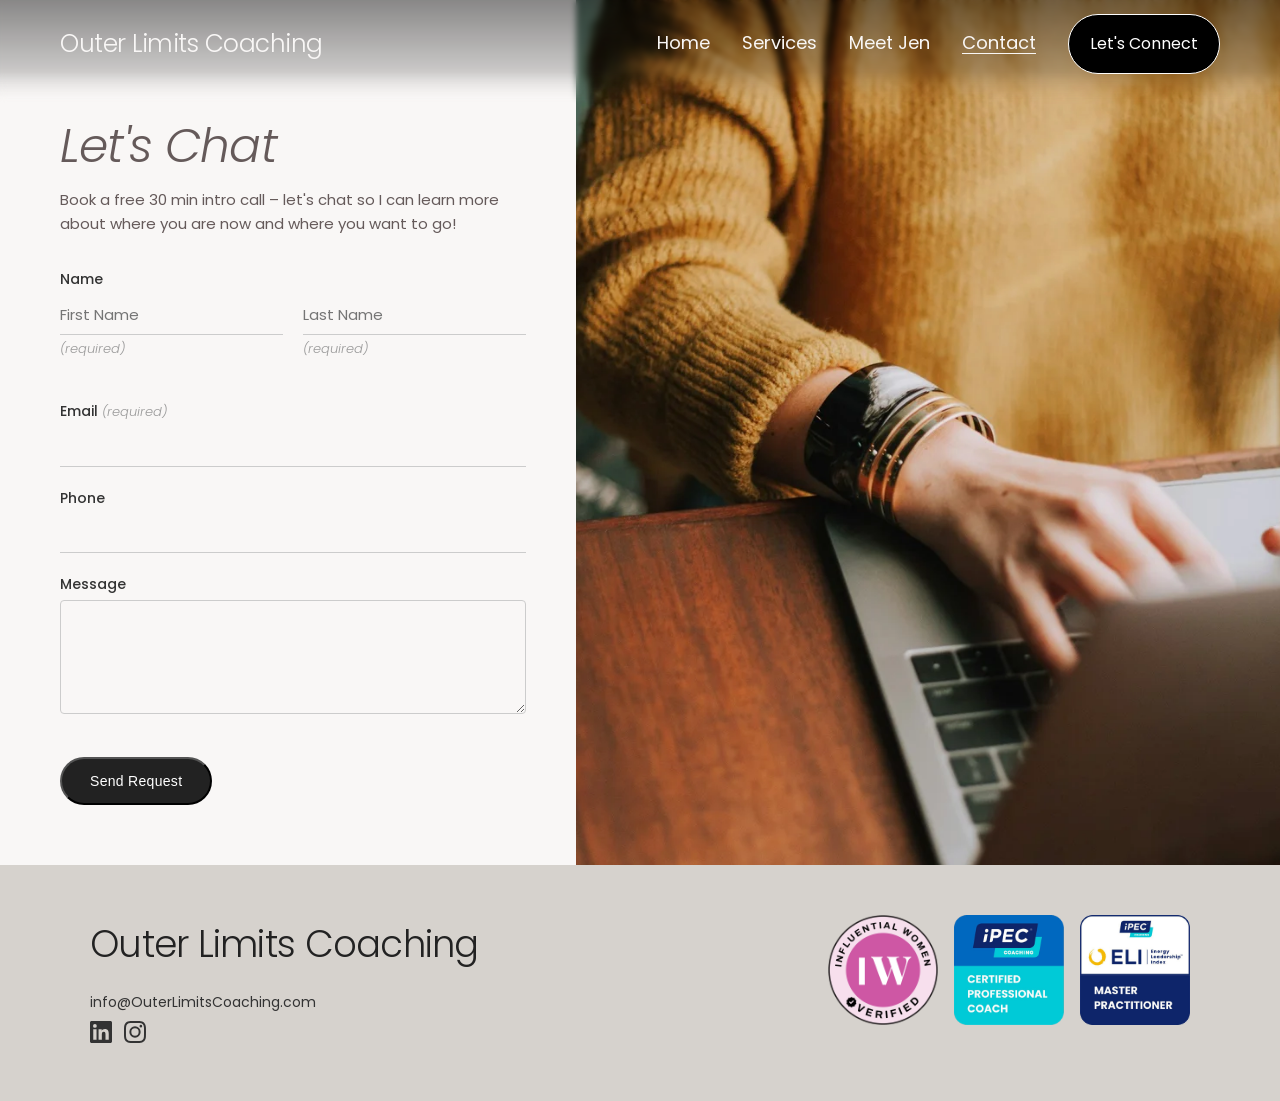
==== contact.html @ f0ff061d "Initial commit: Outer Limits Coaching website Static HTML/CSS site with all four pages (Home, Servic" ====
<!DOCTYPE html>
<html lang="en">
<head>
  <meta charset="UTF-8">
  <meta name="viewport" content="width=device-width, initial-scale=1.0">
  <title>Contact | Outer Limits Coaching</title>
  <link rel="stylesheet" href="styles.css">
  <link rel="preconnect" href="https://fonts.googleapis.com">
  <link rel="preconnect" href="https://fonts.gstatic.com" crossorigin>
  <link href="https://fonts.googleapis.com/css2?family=Poppins:ital,wght@0,300;0,400;0,500;0,600;0,700;1,400;1,500;1,600&display=swap" rel="stylesheet">
</head>
<body>

  <!-- ===== NAVIGATION ===== -->
  <nav class="navbar">
    <div class="nav-container">
      <a href="index.html" class="nav-logo">Outer Limits Coaching</a>
      <ul class="nav-links">
        <li><a href="index.html">Home</a></li>
        <li><a href="services.html">Services</a></li>
        <li><a href="meet-jen.html">Meet Jen</a></li>
        <li><a href="contact.html" class="active">Contact</a></li>
      </ul>
      <a href="https://calendly.com/hunterjen9/30min" target="_blank" class="nav-cta">Let's Connect</a>
    </div>
  </nav>

  <!-- ===== MAIN CONTENT ===== -->
  <section class="contact-main">
    <div class="contact-left">
      <h1>Let's Chat</h1>
      <p class="contact-subtitle">Book a free 30 min intro call – let's chat so I can learn more about where you are now and where you want to go!</p>

      <!-- Replace YOUR_FORM_ID with your Formspree endpoint -->
      <form class="contact-form" action="https://formspree.io/f/mbdperbg" method="POST">

        <div class="form-group">
          <label class="form-label">Name</label>
          <div class="form-row">
            <div class="form-group">
              <input type="text" name="first_name" class="form-input" placeholder="First Name" required>
              <span class="form-required">(required)</span>
            </div>
            <div class="form-group">
              <input type="text" name="last_name" class="form-input" placeholder="Last Name" required>
              <span class="form-required">(required)</span>
            </div>
          </div>
        </div>

        <div class="form-group">
          <label class="form-label">Email <span class="form-required">(required)</span></label>
          <input type="email" name="email" class="form-input" required>
        </div>

        <div class="form-group">
          <label class="form-label">Phone</label>
          <input type="tel" name="phone" class="form-input">
        </div>

        <div class="form-group">
          <label class="form-label">Message</label>
          <textarea name="message" class="form-textarea" rows="4"></textarea>
        </div>

        <button type="submit" class="btn-dark">Send Request</button>
      </form>

    </div>

    <div class="contact-right">
      <img src="jen image 3.webp" alt="Person working on laptop">
    </div>
  </section>

  <!-- ===== FOOTER ===== -->
  <footer class="footer">
    <div class="footer-container">
      <div class="footer-left">
        <h3>Outer Limits Coaching</h3>
        <a href="mailto:info@OuterLimitsCoaching.com" class="footer-link">info@OuterLimitsCoaching.com</a>
        <div class="footer-socials">
          <a href="https://www.linkedin.com/in/jen-hunter/" target="_blank" class="footer-social" aria-label="LinkedIn">
            <svg viewBox="0 0 24 24" fill="currentColor" width="24" height="24"><path d="M20.447 20.452h-3.554v-5.569c0-1.328-.027-3.037-1.852-3.037-1.853 0-2.136 1.445-2.136 2.939v5.667H9.351V9h3.414v1.561h.046c.477-.9 1.637-1.85 3.37-1.85 3.601 0 4.267 2.37 4.267 5.455v6.286zM5.337 7.433a2.062 2.062 0 01-2.063-2.065 2.064 2.064 0 112.063 2.065zm1.782 13.019H3.555V9h3.564v11.452zM22.225 0H1.771C.792 0 0 .774 0 1.729v20.542C0 23.227.792 24 1.771 24h20.451C23.2 24 24 23.227 24 22.271V1.729C24 .774 23.2 0 22.222 0h.003z"/></svg>
          </a>
          <a href="https://www.instagram.com/outerlimitscoaching/" target="_blank" class="footer-social" aria-label="Instagram">
            <svg viewBox="0 0 24 24" fill="currentColor" width="24" height="24"><path d="M12 2.163c3.204 0 3.584.012 4.85.07 3.252.148 4.771 1.691 4.919 4.919.058 1.265.069 1.645.069 4.849 0 3.205-.012 3.584-.069 4.849-.149 3.225-1.664 4.771-4.919 4.919-1.266.058-1.644.07-4.85.07-3.204 0-3.584-.012-4.849-.07-3.26-.149-4.771-1.699-4.919-4.92-.058-1.265-.07-1.644-.07-4.849 0-3.204.013-3.583.07-4.849.149-3.227 1.664-4.771 4.919-4.919 1.266-.057 1.645-.069 4.849-.069zM12 0C8.741 0 8.333.014 7.053.072 2.695.272.273 2.69.073 7.052.014 8.333 0 8.741 0 12c0 3.259.014 3.668.072 4.948.2 4.358 2.618 6.78 6.98 6.98C8.333 23.986 8.741 24 12 24c3.259 0 3.668-.014 4.948-.072 4.354-.2 6.782-2.618 6.979-6.98.059-1.28.073-1.689.073-4.948 0-3.259-.014-3.667-.072-4.947-.196-4.354-2.617-6.78-6.979-6.98C15.668.014 15.259 0 12 0zm0 5.838a6.162 6.162 0 100 12.324 6.162 6.162 0 000-12.324zM12 16a4 4 0 110-8 4 4 0 010 8zm6.406-11.845a1.44 1.44 0 100 2.881 1.44 1.44 0 000-2.881z"/></svg>
          </a>
        </div>
      </div>
      <div class="footer-right">
        <img src="footer image 1.webp" alt="Influential Woman Verified" class="badge">
        <img src="footer image 2.webp" alt="iPEC Certified Professional Coach" class="badge">
        <img src="footer image 3.webp" alt="ELI Master Practitioner" class="badge">
      </div>
    </div>
  </footer>

<script src="https://widgets.leadconnectorhq.com/loader.js" data-resources-url="https://widgets.leadconnectorhq.com/chat-widget/loader.js" data-widget-id="68dbfcac913922dd7298607d"></script>
</body>
</html>
---- styles.css ----
/* ===== RESET & BASE ===== */
*,
*::before,
*::after {
  margin: 0;
  padding: 0;
  box-sizing: border-box;
}

html {
  scroll-behavior: smooth;
}

body {
  font-family: 'Poppins', sans-serif;
  color: #655a5a;
  line-height: 1.6;
  background: #f9f7f6;
}

a {
  text-decoration: none;
  color: inherit;
}

ul {
  list-style: none;
}

img {
  max-width: 100%;
  display: block;
}


/* ===== NAVBAR ===== */
.navbar {
  position: fixed;
  top: 0;
  left: 0;
  width: 100%;
  z-index: 100;
  padding: 14px 0 30px;
  background: linear-gradient(to bottom, rgba(0, 0, 0, 0.45) 0%, rgba(0, 0, 0, 0.20) 65%, transparent 100%);
  backdrop-filter: blur(3px);
  -webkit-backdrop-filter: blur(3px);
  -webkit-mask-image: linear-gradient(to bottom, black 0%, black 70%, transparent 100%);
  mask-image: linear-gradient(to bottom, black 0%, black 70%, transparent 100%);
}

.nav-container {
  width: 100%;
  padding: 0 60px;
  display: flex;
  align-items: center;
  justify-content: space-between;
}

.nav-logo {
  font-size: 24.6px;
  font-weight: 300;
  color: #f9f7f6;
  letter-spacing: -0.5px;
}

.nav-links {
  display: flex;
  gap: 32px;
  margin-left: auto;
  margin-right: 32px;
}

.nav-links a {
  font-size: 18px;
  font-weight: 400;
  color: #f9f7f6;
  transition: opacity 0.2s;
}

.nav-links a:hover {
  opacity: 0.8;
}

.nav-links a.active {
  text-decoration: underline;
  text-underline-offset: 4px;
}

.nav-cta {
  font-size: 16px;
  font-weight: 400;
  color: #fff;
  border: 1px solid #fff;
  padding: 16px 21px;
  border-radius: 300px;
  background: #000;
  transition: background 0.2s, color 0.2s;
}

.nav-cta:hover {
  background: #444;
  color: #fff;
}


/* ===== HERO ===== */
.hero {
  position: relative;
  width: 100%;
  height: 680px;
  display: flex;
  flex-direction: column;
  align-items: flex-end;
  justify-content: center;
  overflow: hidden;
  padding-right: 4%;
}

.hero-bg {
  position: absolute;
  top: 0;
  left: 0;
  width: 100%;
  height: 100%;
  background-image: url('Gemini_Generated_Image_sbeogzsbeogzsbeo.png');
  background-size: cover;
  background-position: center;
  z-index: 0;
}

.hero-bg::after {
  content: '';
  position: absolute;
  top: 0;
  left: 0;
  width: 100%;
  height: 100%;
  background: linear-gradient(to bottom, rgba(0,0,0,0.35) 0%, rgba(0,0,0,0.15) 30%, rgba(0,0,0,0.10) 100%);
}

/* When hero image is added, use this class:
   .hero-bg { background-image: url('hero-bg.webp'); }
*/

.hero-overlay {
  position: relative;
  z-index: 1;
  background: rgba(0, 0, 0, 0.45);
  backdrop-filter: blur(16px);
  -webkit-backdrop-filter: blur(16px);
  padding: 52px 80px;
  text-align: left;
  max-width: 850px;
}

.hero-overlay h1 {
  font-size: 47px;
  font-weight: 300;
  color: #fff;
  line-height: 1.11;
  letter-spacing: -0.94px;
}

.hero-cta {
  position: relative;
  z-index: 1;
  margin-top: 32px;
  display: inline-block;
  background: rgba(235, 230, 225, 0.95);
  color: #333;
  font-size: 15px;
  font-weight: 500;
  padding: 16px 40px;
  border-radius: 30px;
  border: 1px solid rgba(200, 195, 190, 0.6);
  transition: background 0.2s;
  letter-spacing: 0.3px;
}

.hero-cta:hover {
  background: rgba(235, 230, 225, 0.85);
}

.hero-wave {
  position: absolute;
  bottom: 0;
  left: 0;
  width: 100%;
  z-index: 2;
  line-height: 0;
}

.hero-wave svg {
  width: 100%;
  height: 120px;
}


/* ===== WHAT NOW SECTION ===== */
.what-now {
  padding: 80px 40px;
  background: #f9f7f6;
}

.what-now-container {
  max-width: 1100px;
  margin: 0 auto;
  display: flex;
  gap: 80px;
  align-items: flex-start;
}

.what-now-left {
  flex: 0 0 420px;
}

.what-now-left h2 {
  font-size: 47px;
  font-weight: 300;
  line-height: 1.11;
  letter-spacing: -0.94px;
  color: #000;
}

.what-now-right {
  flex: 1;
}

.what-now-right p {
  font-size: 16px;
  margin-bottom: 16px;
  color: #655a5a;
  line-height: 1.7;
}

.what-now-right .italic {
  font-style: italic;
  font-weight: 600;
}

.what-now-right .italic strong {
  font-weight: 600;
}

.what-now-right ul {
  margin: 12px 0 20px 20px;
  list-style: disc;
}

.what-now-right ul li {
  font-size: 16px;
  color: #655a5a;
  margin-bottom: 6px;
  line-height: 1.6;
}

.btn-dark {
  display: inline-block;
  background: #222;
  color: #fff;
  font-size: 14px;
  font-weight: 500;
  padding: 14px 28px;
  border-radius: 30px;
  margin-top: 10px;
  transition: background 0.2s;
  letter-spacing: 0.3px;
}

.what-now-right .btn-dark {
  display: block;
  text-align: center;
  width: fit-content;
  margin-left: auto;
  margin-right: auto;
  margin-top: 20px;
}

.btn-dark:hover {
  background: #444;
}


/* ===== GET STARTED / CARDS SECTION ===== */
.get-started {
  padding: 60px 40px 80px;
  background: #fff;
  text-align: center;
}

.get-started h2 {
  font-size: 47px;
  font-weight: 300;
  letter-spacing: -0.94px;
  color: #655a5a;
  line-height: 1.5;
  margin-bottom: 50px;
  max-width: 1100px;
  margin-left: auto;
  margin-right: auto;
}

.cards-container {
  max-width: 1200px;
  margin: 0 auto;
  display: flex;
  gap: 30px;
  justify-content: center;
}

.card {
  flex: 1;
  max-width: 400px;
  text-align: center;
  padding: 40px 30px;
  background: #f5f3f0;
  border-radius: 16px;
}

.card-image {
  width: 280px;
  height: 280px;
  margin: 0 auto 24px;
  border-radius: 50%;
  overflow: hidden;
}

.card-image img {
  width: 100%;
  height: 100%;
  object-fit: cover;
}

.card h3 {
  font-size: 26px;
  font-weight: 300;
  letter-spacing: -0.53px;
  color: #655a5a;
  margin-bottom: 12px;
}

.card p {
  font-size: 15px;
  color: #655a5a;
  line-height: 1.6;
  margin-bottom: 20px;
  min-height: 48px;
}

.card .btn-dark {
  font-size: 14px;
  padding: 16px 21px;
  border-radius: 300px;
  border: 1px solid #fff;
}


/* ===== FOOTER ===== */
.footer {
  background: #d6d2cd;
  padding: 50px 40px;
}

.footer-container {
  max-width: 1100px;
  margin: 0 auto;
  display: flex;
  justify-content: space-between;
  align-items: flex-start;
}

.footer-left h3 {
  font-size: 37px;
  font-weight: 300;
  letter-spacing: -0.73px;
  color: #222;
  margin-bottom: 16px;
}

.footer-link {
  display: block;
  font-size: 14px;
  color: #333;
  margin-bottom: 8px;
  transition: color 0.2s;
}

.footer-link:hover {
  color: #000;
}

.footer-link.underline {
  text-decoration: underline;
}

.footer-socials {
  display: flex;
  gap: 12px;
  margin-top: 4px;
  margin-bottom: 8px;
}

.footer-social {
  display: inline-flex;
  color: #333;
  transition: color 0.2s;
}

.footer-social svg {
  width: 22px;
  height: 22px;
}

.footer-social:hover {
  color: #000;
}

.footer-legal {
  margin-top: 8px;
}

.footer-legal span {
  color: #333;
  font-size: 14px;
}

.footer-legal a {
  display: inline;
}

.footer-right {
  display: flex;
  gap: 16px;
  align-items: center;
}

.footer-right .badge {
  width: 110px;
  height: 110px;
  object-fit: contain;
}


/* ===== PAGE HERO (Services & Meet Jen) ===== */
.page-hero {
  position: relative;
  width: 100%;
  height: 400px;
  display: flex;
  align-items: flex-end;
  overflow: hidden;
}

.page-hero-bg {
  position: absolute;
  top: 0;
  left: 0;
  width: 100%;
  height: 100%;
  background-size: cover;
  background-position: center;
  z-index: 0;
}

.page-hero-bg::after {
  content: '';
  position: absolute;
  top: 0;
  left: 0;
  width: 100%;
  height: 100%;
  background: linear-gradient(to bottom, rgba(0,0,0,0.30) 0%, rgba(0,0,0,0.10) 50%, rgba(0,0,0,0.20) 100%);
}

.page-hero-title {
  position: relative;
  z-index: 1;
  font-size: 47px;
  font-weight: 300;
  color: #fff;
  letter-spacing: -0.94px;
  line-height: 1.11;
  padding: 0 60px 50px;
  text-shadow: 0 2px 12px rgba(0,0,0,0.3);
}

.page-hero .hero-wave {
  position: absolute;
  bottom: 0;
  left: 0;
  width: 100%;
  z-index: 2;
  line-height: 0;
}


/* ===== SERVICES PAGE ===== */
.services-page-hero .page-hero-title,
.meetjen-page-hero .page-hero-title {
  font-size: 64px;
}

.services-intro {
  padding: 70px 40px 60px;
  background: #f9f7f6;
}

.services-intro-container {
  max-width: 1100px;
  margin: 0 auto;
  display: flex;
  gap: 80px;
  align-items: flex-start;
}

.services-intro-left {
  flex: 0 0 340px;
}

.services-intro-left p {
  font-size: 22px;
  font-weight: 300;
  font-style: italic;
  color: #444;
  line-height: 1.5;
}

.services-intro-right p {
  font-size: 16px;
  color: #655a5a;
  line-height: 1.7;
  margin-bottom: 16px;
}

.services-pillars {
  padding: 60px 40px 80px;
  background: #fff;
  text-align: center;
}

.services-pillars h2 {
  font-size: 36px;
  font-weight: 300;
  color: #655a5a;
  letter-spacing: -0.72px;
  margin-bottom: 50px;
  font-style: italic;
}

.pillars-grid {
  max-width: 1100px;
  margin: 0 auto;
  display: flex;
  flex-wrap: wrap;
  justify-content: center;
  gap: 40px;
}

.pillar-card {
  flex: 0 0 calc(33.33% - 30px);
  max-width: 300px;
  text-align: center;
  padding: 20px;
}

.pillar-icon {
  width: 70px;
  height: 70px;
  margin: 0 auto 18px;
}

.pillar-icon svg {
  width: 100%;
  height: 100%;
}

.pillar-card h3 {
  font-size: 18px;
  font-weight: 600;
  color: #333;
  margin-bottom: 10px;
  letter-spacing: -0.2px;
}

.pillar-card p {
  font-size: 15px;
  color: #655a5a;
  line-height: 1.6;
}


/* ===== MEET JEN PAGE ===== */
.meetjen-bio {
  padding: 70px 40px 60px;
  background: #f9f7f6;
}

.meetjen-bio-container {
  max-width: 1100px;
  margin: 0 auto;
  display: flex;
  gap: 60px;
  align-items: flex-start;
}

.bio-portrait {
  flex: 0 0 380px;
  width: 380px;
  height: 380px;
  border-radius: 50%;
  overflow: hidden;
}

.bio-portrait img {
  width: 100%;
  height: 100%;
  object-fit: cover;
}

.bio-content {
  flex: 1;
}

.bio-content h2 {
  font-size: 36px;
  font-weight: 300;
  color: #655a5a;
  letter-spacing: -0.72px;
  line-height: 1.3;
  margin-bottom: 20px;
  font-style: italic;
}

.bio-content p {
  font-size: 16px;
  color: #655a5a;
  line-height: 1.7;
  margin-bottom: 16px;
}

.bio-content .emphasis {
  font-weight: 700;
  font-style: italic;
}

.bio-badges {
  display: flex;
  gap: 16px;
  margin: 24px 0;
  align-items: center;
}

.bio-badges img {
  width: 80px;
  height: 80px;
  object-fit: contain;
}

.photo-collage {
  max-width: 100%;
  margin: 0;
  padding: 0;
  display: grid;
  grid-template-columns: 1fr 1fr 1.5fr 1fr;
  grid-template-rows: 1fr 1fr;
  gap: 6px;
  overflow: hidden;
}

.photo-collage img {
  width: 100%;
  height: 100%;
  object-fit: cover;
  display: block;
}

.collage-dogs { grid-area: 1 / 1 / 2 / 2; }
.collage-mahjong { grid-area: 1 / 2 / 2 / 3; }
.collage-couple { grid-area: 1 / 3 / 3 / 4; }
.collage-tennis { grid-area: 1 / 4 / 2 / 5; }
.collage-skiing { grid-area: 2 / 1 / 3 / 3; }
.collage-veggies { grid-area: 2 / 4 / 3 / 5; }


/* ===== CONTACT PAGE ===== */
.navbar.navbar-solid {
  position: relative;
  background: #444;
  backdrop-filter: none;
  -webkit-backdrop-filter: none;
  -webkit-mask-image: none;
  mask-image: none;
  padding: 14px 0;
}

.contact-main {
  display: flex;
  min-height: 600px;
}

.contact-left {
  flex: 0 0 45%;
  padding: 120px 50px 60px 60px;
  background: #f9f7f6;
}

.contact-left h1 {
  font-size: 47px;
  font-weight: 300;
  color: #655a5a;
  letter-spacing: -0.94px;
  line-height: 1.11;
  margin-bottom: 16px;
  font-style: italic;
}

.contact-left .contact-subtitle {
  font-size: 15px;
  color: #655a5a;
  line-height: 1.6;
  margin-bottom: 32px;
}

.contact-right {
  flex: 1;
  overflow: hidden;
}

.contact-right img {
  width: 100%;
  height: 100%;
  object-fit: cover;
}

.contact-form .form-group {
  margin-bottom: 20px;
}

.contact-form .form-label {
  display: block;
  font-size: 14px;
  font-weight: 500;
  color: #333;
  margin-bottom: 4px;
}

.contact-form .form-required {
  font-weight: 300;
  color: #999;
  font-size: 13px;
  font-style: italic;
}

.contact-form .form-row {
  display: flex;
  gap: 20px;
}

.contact-form .form-row .form-group {
  flex: 1;
}

.contact-form .form-input,
.contact-form .form-textarea {
  width: 100%;
  font-family: 'Poppins', sans-serif;
  font-size: 15px;
  color: #333;
  padding: 8px 0;
  border: none;
  border-bottom: 1px solid #ccc;
  background: transparent;
  outline: none;
  transition: border-color 0.2s;
}

.contact-form .form-input:focus,
.contact-form .form-textarea:focus {
  border-bottom-color: #333;
}

.contact-form .form-textarea {
  min-height: 100px;
  resize: vertical;
  border: 1px solid #ccc;
  padding: 10px;
  border-radius: 4px;
}

.contact-form .form-checkbox-group {
  display: flex;
  align-items: flex-start;
  gap: 10px;
  margin-bottom: 14px;
}

.contact-form .form-checkbox {
  margin-top: 3px;
  flex-shrink: 0;
  accent-color: #333;
}

.contact-form .form-checkbox-label {
  font-size: 12px;
  color: #655a5a;
  line-height: 1.5;
}

.contact-form .btn-dark {
  margin-top: 16px;
}

.contact-legal {
  margin-top: 40px;
  font-size: 14px;
}

.contact-legal a {
  color: #333;
  text-decoration: underline;
  font-weight: 500;
}

.contact-legal span {
  color: #333;
}


/* ===== RESPONSIVE ===== */
@media (max-width: 768px) {
  .nav-links {
    display: none;
  }

  .nav-cta {
    display: none;
  }

  .hero {
    height: 400px;
  }

  .hero-overlay {
    padding: 24px 32px;
    margin: 0 20px;
  }

  .hero-overlay h1 {
    font-size: 26px;
  }

  .what-now-container {
    flex-direction: column;
    gap: 32px;
  }

  .what-now-left {
    flex: none;
  }

  .what-now-left h2 {
    font-size: 26px;
  }

  .cards-container {
    flex-direction: column;
    align-items: center;
  }

  .card {
    max-width: 300px;
    margin-bottom: 40px;
  }

  .footer-container {
    flex-direction: column;
    gap: 32px;
  }

  .footer-right {
    justify-content: flex-start;
  }

  /* Page Hero (Services & Meet Jen) */
  .page-hero {
    height: 250px;
  }

  .page-hero-title {
    font-size: 28px;
    padding: 0 30px 30px;
  }

  /* Services */
  .services-intro-container {
    flex-direction: column;
    gap: 32px;
  }

  .services-intro-left {
    flex: none;
  }

  .services-intro-left p {
    font-size: 18px;
  }

  .services-pillars h2 {
    font-size: 26px;
  }

  .pillar-card {
    flex: 0 0 100%;
    max-width: 100%;
  }

  /* Meet Jen */
  .meetjen-bio-container {
    flex-direction: column;
    align-items: center;
    gap: 32px;
  }

  .bio-portrait {
    flex: none;
    width: 240px;
    height: 240px;
  }

  .bio-content h2 {
    font-size: 26px;
    text-align: center;
  }

  .photo-collage {
    grid-template-columns: 1fr 1fr;
    grid-template-rows: auto auto auto;
    padding: 0 20px 60px;
  }

  .collage-dogs { grid-area: 1 / 1 / 2 / 2; }
  .collage-mahjong { grid-area: 1 / 2 / 2 / 3; }
  .collage-couple { grid-area: 2 / 1 / 3 / 3; }
  .collage-tennis { grid-area: 3 / 1 / 4 / 2; }
  .collage-skiing { grid-area: 3 / 2 / 4 / 3; }
  .collage-veggies { grid-area: 4 / 1 / 5 / 3; }

  /* Contact */
  .contact-main {
    flex-direction: column;
  }

  .contact-left {
    flex: none;
    padding: 40px 20px;
  }

  .contact-left h1 {
    font-size: 32px;
  }

  .contact-right {
    max-height: 300px;
  }

  .contact-form .form-row {
    flex-direction: column;
    gap: 0;
  }
}
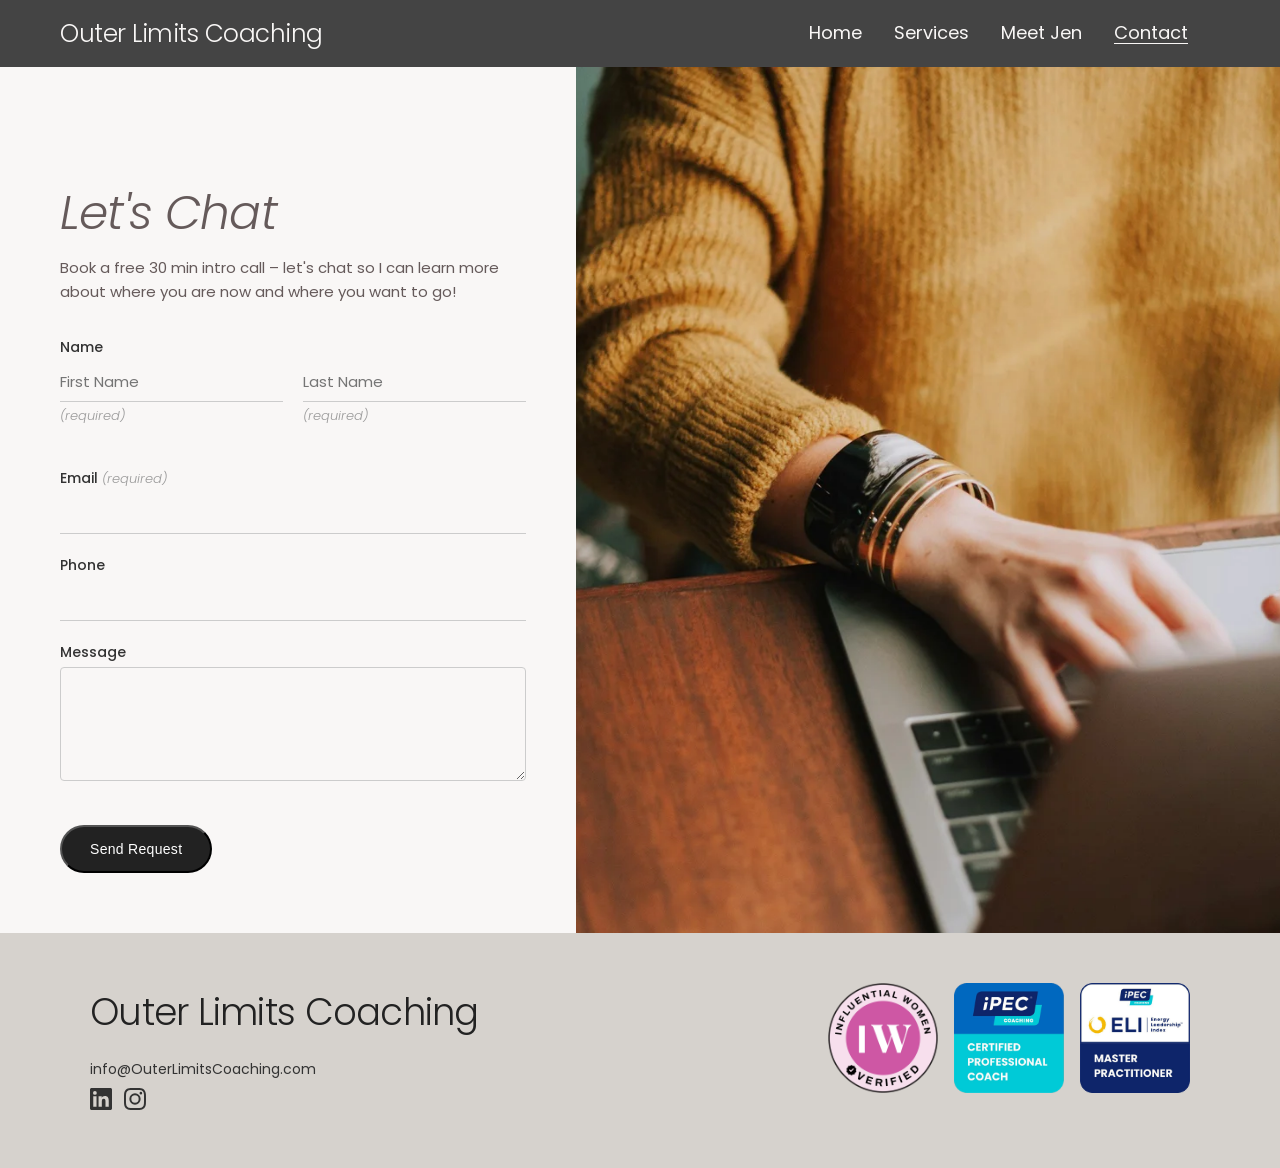
==== commit 9614a59b: "Add full mobile optimization across all pages and device sizes - Add hamburger menu with animated to" ====
--- a/contact.html
+++ b/contact.html
@@ -3,6 +3,7 @@
 <head>
   <meta charset="UTF-8">
   <meta name="viewport" content="width=device-width, initial-scale=1.0">
+  <link rel="icon" href="favicon.png" type="image/png">
   <title>Contact | Outer Limits Coaching</title>
   <link rel="stylesheet" href="styles.css">
   <link rel="preconnect" href="https://fonts.googleapis.com">
@@ -12,16 +13,21 @@
 <body>
 
   <!-- ===== NAVIGATION ===== -->
-  <nav class="navbar">
+  <nav class="navbar navbar-solid">
     <div class="nav-container">
       <a href="index.html" class="nav-logo">Outer Limits Coaching</a>
+      <button class="nav-toggle" aria-label="Open menu" aria-expanded="false">
+        <span class="nav-toggle-bar"></span>
+        <span class="nav-toggle-bar"></span>
+        <span class="nav-toggle-bar"></span>
+      </button>
       <ul class="nav-links">
         <li><a href="index.html">Home</a></li>
         <li><a href="services.html">Services</a></li>
         <li><a href="meet-jen.html">Meet Jen</a></li>
         <li><a href="contact.html" class="active">Contact</a></li>
+        <li class="nav-cta-item"><a href="https://calendly.com/hunterjen9/30min" target="_blank" class="nav-cta">Let's Connect</a></li>
       </ul>
-      <a href="https://calendly.com/hunterjen9/30min" target="_blank" class="nav-cta">Let's Connect</a>
     </div>
   </nav>
 
@@ -96,6 +102,7 @@
     </div>
   </footer>
 
+<script src="nav.js"></script>
 <script src="https://widgets.leadconnectorhq.com/loader.js" data-resources-url="https://widgets.leadconnectorhq.com/chat-widget/loader.js" data-widget-id="68dbfcac913922dd7298607d"></script>
 </body>
 </html>
--- a/styles.css
+++ b/styles.css
@@ -102,6 +102,44 @@
   color: #fff;
 }
 
+/* ===== HAMBURGER TOGGLE ===== */
+.nav-toggle {
+  display: none;
+  background: none;
+  border: none;
+  cursor: pointer;
+  padding: 8px;
+  z-index: 101;
+  flex-direction: column;
+  justify-content: center;
+  gap: 5px;
+}
+
+.nav-toggle-bar {
+  display: block;
+  width: 26px;
+  height: 2px;
+  background: #f9f7f6;
+  border-radius: 2px;
+  transition: transform 0.3s ease, opacity 0.3s ease;
+}
+
+.nav-toggle.is-active .nav-toggle-bar:nth-child(1) {
+  transform: translateY(7px) rotate(45deg);
+}
+
+.nav-toggle.is-active .nav-toggle-bar:nth-child(2) {
+  opacity: 0;
+}
+
+.nav-toggle.is-active .nav-toggle-bar:nth-child(3) {
+  transform: translateY(-7px) rotate(-45deg);
+}
+
+.nav-cta-item {
+  display: none;
+}
+
 
 /* ===== HERO ===== */
 .hero {
@@ -154,7 +192,7 @@
 }
 
 .hero-overlay h1 {
-  font-size: 47px;
+  font-size: clamp(1.5rem, 0.9rem + 2.8vw, 2.9375rem);
   font-weight: 300;
   color: #fff;
   line-height: 1.11;
@@ -215,7 +253,7 @@
 }
 
 .what-now-left h2 {
-  font-size: 47px;
+  font-size: clamp(1.5rem, 0.9rem + 2.8vw, 2.9375rem);
   font-weight: 300;
   line-height: 1.11;
   letter-spacing: -0.94px;
@@ -289,7 +327,7 @@
 }
 
 .get-started h2 {
-  font-size: 47px;
+  font-size: clamp(1.5rem, 0.9rem + 2.8vw, 2.9375rem);
   font-weight: 300;
   letter-spacing: -0.94px;
   color: #655a5a;
@@ -370,7 +408,7 @@
 }
 
 .footer-left h3 {
-  font-size: 37px;
+  font-size: clamp(1.5rem, 1rem + 2vw, 2.3125rem);
   font-weight: 300;
   letter-spacing: -0.73px;
   color: #222;
@@ -475,7 +513,7 @@
 .page-hero-title {
   position: relative;
   z-index: 1;
-  font-size: 47px;
+  font-size: clamp(1.75rem, 1rem + 3vw, 2.9375rem);
   font-weight: 300;
   color: #fff;
   letter-spacing: -0.94px;
@@ -497,7 +535,7 @@
 /* ===== SERVICES PAGE ===== */
 .services-page-hero .page-hero-title,
 .meetjen-page-hero .page-hero-title {
-  font-size: 64px;
+  font-size: clamp(2rem, 1rem + 4vw, 4rem);
 }
 
 .services-intro {
@@ -539,7 +577,7 @@
 }
 
 .services-pillars h2 {
-  font-size: 36px;
+  font-size: clamp(1.5rem, 0.9rem + 2.5vw, 2.25rem);
   font-weight: 300;
   color: #655a5a;
   letter-spacing: -0.72px;
@@ -622,7 +660,7 @@
 }
 
 .bio-content h2 {
-  font-size: 36px;
+  font-size: clamp(1.5rem, 0.9rem + 2.5vw, 2.25rem);
   font-weight: 300;
   color: #655a5a;
   letter-spacing: -0.72px;
@@ -705,7 +743,7 @@
 }
 
 .contact-left h1 {
-  font-size: 47px;
+  font-size: clamp(1.75rem, 1rem + 3vw, 2.9375rem);
   font-weight: 300;
   color: #655a5a;
   letter-spacing: -0.94px;
@@ -827,26 +865,117 @@
 
 
 /* ===== RESPONSIVE ===== */
-@media (max-width: 768px) {
+
+/* --- Large Desktop (1920px+) --- */
+@media (min-width: 1920px) {
+  .nav-container {
+    max-width: 1600px;
+    margin: 0 auto;
+  }
+
+  .hero {
+    height: 780px;
+  }
+
+  .hero-overlay {
+    max-width: 950px;
+  }
+
+  .what-now-container,
+  .services-intro-container,
+  .meetjen-bio-container {
+    max-width: 1300px;
+  }
+
+  .cards-container,
+  .pillars-grid {
+    max-width: 1400px;
+  }
+
+  .footer-container {
+    max-width: 1300px;
+  }
+}
+
+/* --- Small Laptop / Tablet Landscape (1199px) --- */
+@media (max-width: 1199px) {
+  .nav-container {
+    padding: 0 40px;
+  }
+
   .nav-links {
-    display: none;
+    gap: 24px;
+    margin-right: 24px;
+  }
+
+  .hero-overlay {
+    padding: 40px 60px;
+    max-width: 700px;
+  }
+
+  .what-now-container {
+    gap: 50px;
+  }
+
+  .what-now-left {
+    flex: 0 0 340px;
+  }
+
+  .services-intro-container {
+    gap: 50px;
+  }
+
+  .services-intro-left {
+    flex: 0 0 280px;
+  }
+
+  .meetjen-bio-container {
+    gap: 40px;
+  }
+
+  .bio-portrait {
+    flex: 0 0 300px;
+    width: 300px;
+    height: 300px;
+  }
+
+  .contact-left {
+    padding: 80px 40px 60px 40px;
+  }
+}
+
+/* --- Tablet Portrait (1024px) --- */
+@media (max-width: 1024px) {
+  .nav-container {
+    padding: 0 30px;
+  }
+
+  .nav-links {
+    gap: 20px;
+    margin-right: 20px;
+  }
+
+  .nav-links a {
+    font-size: 16px;
   }
 
   .nav-cta {
-    display: none;
+    font-size: 14px;
+    padding: 12px 18px;
   }
 
   .hero {
-    height: 400px;
+    height: 550px;
   }
 
   .hero-overlay {
-    padding: 24px 32px;
-    margin: 0 20px;
-  }
-
-  .hero-overlay h1 {
-    font-size: 26px;
+    padding: 36px 48px;
+    max-width: 600px;
+  }
+
+  /* What Now: stack to single column */
+  .what-now {
+    padding: 60px 30px;
   }
 
   .what-now-container {
@@ -858,63 +987,43 @@
     flex: none;
   }
 
-  .what-now-left h2 {
-    font-size: 26px;
-  }
-
+  /* Cards: 2 + 1 layout */
   .cards-container {
-    flex-direction: column;
-    align-items: center;
+    flex-wrap: wrap;
+    max-width: 800px;
   }
 
   .card {
-    max-width: 300px;
-    margin-bottom: 40px;
-  }
-
-  .footer-container {
-    flex-direction: column;
-    gap: 32px;
-  }
-
-  .footer-right {
-    justify-content: flex-start;
-  }
-
-  /* Page Hero (Services & Meet Jen) */
-  .page-hero {
-    height: 250px;
-  }
-
-  .page-hero-title {
-    font-size: 28px;
-    padding: 0 30px 30px;
-  }
-
-  /* Services */
+    flex: 0 0 calc(50% - 15px);
+    max-width: none;
+  }
+
+  .card:last-child {
+    margin: 0 auto;
+  }
+
+  .card-image {
+    width: 220px;
+    height: 220px;
+  }
+
+  /* Services intro: stack */
   .services-intro-container {
     flex-direction: column;
-    gap: 32px;
+    gap: 24px;
   }
 
   .services-intro-left {
     flex: none;
   }
 
-  .services-intro-left p {
-    font-size: 18px;
-  }
-
-  .services-pillars h2 {
-    font-size: 26px;
-  }
-
+  /* Pillar cards: 2 columns */
   .pillar-card {
-    flex: 0 0 100%;
-    max-width: 100%;
-  }
-
-  /* Meet Jen */
+    flex: 0 0 calc(50% - 20px);
+    max-width: none;
+  }
+
+  /* Meet Jen bio: stack */
   .meetjen-bio-container {
     flex-direction: column;
     align-items: center;
@@ -923,19 +1032,243 @@
 
   .bio-portrait {
     flex: none;
+    width: 280px;
+    height: 280px;
+  }
+
+  .bio-content h2 {
+    text-align: center;
+  }
+
+  /* Contact: reduce padding */
+  .contact-left {
+    padding: 60px 30px 40px 30px;
+  }
+
+  /* Footer */
+  .footer {
+    padding: 40px 30px;
+  }
+
+  .footer-right .badge {
+    width: 90px;
+    height: 90px;
+  }
+}
+
+/* --- Phone Landscape / Large Phone (768px) --- */
+@media (max-width: 768px) {
+  /* Mobile Navigation */
+  .navbar {
+    -webkit-mask-image: none;
+    mask-image: none;
+    background: rgba(0, 0, 0, 0.7);
+    padding: 14px 0;
+  }
+
+  .nav-toggle {
+    display: flex;
+  }
+
+  .nav-links {
+    display: none;
+    position: absolute;
+    top: 100%;
+    left: 0;
+    right: 0;
+    flex-direction: column;
+    background: rgba(34, 34, 34, 0.97);
+    backdrop-filter: blur(10px);
+    -webkit-backdrop-filter: blur(10px);
+    padding: 20px 30px 30px;
+    gap: 0;
+    margin: 0;
+  }
+
+  .nav-links.nav-open {
+    display: flex;
+  }
+
+  .nav-links li {
+    border-bottom: 1px solid rgba(255, 255, 255, 0.1);
+  }
+
+  .nav-links li:last-child {
+    border-bottom: none;
+  }
+
+  .nav-links a {
+    display: block;
+    padding: 14px 0;
+    font-size: 18px;
+  }
+
+  .nav-cta-item {
+    display: list-item;
+    list-style: none;
+    padding-top: 10px;
+    border-bottom: none !important;
+  }
+
+  .nav-cta-item .nav-cta {
+    display: block;
+    text-align: center;
+    width: 100%;
+    box-sizing: border-box;
+  }
+
+  /* Solid navbar (contact page) */
+  .navbar.navbar-solid {
+    padding: 14px 0;
+  }
+
+  .navbar.navbar-solid .nav-links {
+    background: rgba(68, 68, 68, 0.98);
+  }
+
+  /* Hero */
+  .hero {
+    height: 450px;
+    align-items: center;
+    padding: 0 20px;
+  }
+
+  .hero-overlay {
+    padding: 28px 32px;
+    max-width: none;
+    width: 100%;
+    margin: 0;
+  }
+
+  .hero-cta {
+    padding: 14px 32px;
+    font-size: 14px;
+  }
+
+  .hero-wave svg {
+    height: 80px;
+  }
+
+  /* What Now */
+  .what-now {
+    padding: 50px 24px;
+  }
+
+  .what-now-container {
+    flex-direction: column;
+    gap: 24px;
+  }
+
+  .what-now-left {
+    flex: none;
+  }
+
+  /* Cards */
+  .get-started {
+    padding: 50px 24px 60px;
+  }
+
+  .cards-container {
+    flex-direction: column;
+    align-items: center;
+    gap: 24px;
+  }
+
+  .card {
+    max-width: 380px;
+    width: 100%;
+    margin-bottom: 0;
+    padding: 32px 24px;
+    flex: none;
+  }
+
+  .card-image {
+    width: 220px;
+    height: 220px;
+  }
+
+  /* Footer */
+  .footer {
+    padding: 40px 24px;
+  }
+
+  .footer-container {
+    flex-direction: column;
+    gap: 28px;
+  }
+
+  .footer-right {
+    justify-content: flex-start;
+  }
+
+  .footer-right .badge {
+    width: 80px;
+    height: 80px;
+  }
+
+  /* Page Hero (Services & Meet Jen) */
+  .page-hero {
+    height: 280px;
+  }
+
+  .page-hero-title {
+    padding: 0 24px 30px;
+  }
+
+  /* Services */
+  .services-intro {
+    padding: 50px 24px 40px;
+  }
+
+  .services-intro-container {
+    flex-direction: column;
+    gap: 24px;
+  }
+
+  .services-intro-left {
+    flex: none;
+  }
+
+  .services-pillars {
+    padding: 40px 24px 60px;
+  }
+
+  .pillar-card {
+    flex: 0 0 calc(50% - 20px);
+    max-width: none;
+  }
+
+  /* Meet Jen */
+  .meetjen-bio {
+    padding: 50px 24px 40px;
+  }
+
+  .meetjen-bio-container {
+    flex-direction: column;
+    align-items: center;
+    gap: 28px;
+  }
+
+  .bio-portrait {
+    flex: none;
     width: 240px;
     height: 240px;
   }
 
   .bio-content h2 {
-    font-size: 26px;
     text-align: center;
+  }
+
+  .bio-badges img {
+    width: 65px;
+    height: 65px;
   }
 
   .photo-collage {
     grid-template-columns: 1fr 1fr;
-    grid-template-rows: auto auto auto;
-    padding: 0 20px 60px;
+    grid-template-rows: auto auto auto auto;
+    gap: 4px;
+    padding: 0;
   }
 
   .collage-dogs { grid-area: 1 / 1 / 2 / 2; }
@@ -952,11 +1285,7 @@
 
   .contact-left {
     flex: none;
-    padding: 40px 20px;
-  }
-
-  .contact-left h1 {
-    font-size: 32px;
+    padding: 40px 24px;
   }
 
   .contact-right {
@@ -968,3 +1297,203 @@
     gap: 0;
   }
 }
+
+/* --- Standard Phones (480px) --- */
+@media (max-width: 480px) {
+  .nav-container {
+    padding: 0 16px;
+  }
+
+  .nav-logo {
+    font-size: 20px;
+  }
+
+  .hero {
+    height: 400px;
+    padding: 0 16px;
+  }
+
+  .hero-overlay {
+    padding: 24px;
+  }
+
+  .hero-cta {
+    padding: 12px 28px;
+    font-size: 13px;
+    margin-top: 24px;
+  }
+
+  .hero-wave svg {
+    height: 60px;
+  }
+
+  /* What Now */
+  .what-now {
+    padding: 40px 16px;
+  }
+
+  /* Cards */
+  .get-started {
+    padding: 40px 16px 50px;
+  }
+
+  .card {
+    padding: 28px 20px;
+  }
+
+  .card-image {
+    width: 180px;
+    height: 180px;
+  }
+
+  .card h3 {
+    font-size: 22px;
+  }
+
+  /* Services pillar cards: single column */
+  .pillar-card {
+    flex: 0 0 100%;
+    max-width: 100%;
+  }
+
+  /* Page hero */
+  .page-hero {
+    height: 220px;
+  }
+
+  .page-hero-title {
+    padding: 0 16px 24px;
+  }
+
+  /* Services */
+  .services-intro {
+    padding: 40px 16px;
+  }
+
+  .services-pillars {
+    padding: 30px 16px 50px;
+  }
+
+  /* Meet Jen */
+  .meetjen-bio {
+    padding: 40px 16px;
+  }
+
+  .bio-portrait {
+    width: 200px;
+    height: 200px;
+  }
+
+  .bio-badges img {
+    width: 55px;
+    height: 55px;
+  }
+
+  /* Photo collage: single column */
+  .photo-collage {
+    grid-template-columns: 1fr;
+    grid-template-rows: auto;
+    gap: 4px;
+  }
+
+  .collage-dogs { grid-area: auto; }
+  .collage-mahjong { grid-area: auto; }
+  .collage-couple { grid-area: auto; }
+  .collage-tennis { grid-area: auto; }
+  .collage-skiing { grid-area: auto; }
+  .collage-veggies { grid-area: auto; }
+
+  /* Contact */
+  .contact-left {
+    padding: 30px 16px;
+  }
+
+  .contact-right {
+    max-height: 200px;
+  }
+
+  /* Footer */
+  .footer {
+    padding: 32px 16px;
+  }
+
+  .footer-right {
+    gap: 10px;
+  }
+
+  .footer-right .badge {
+    width: 70px;
+    height: 70px;
+  }
+}
+
+/* --- Small Phones / iPhone SE (360px) --- */
+@media (max-width: 360px) {
+  .nav-logo {
+    font-size: 18px;
+  }
+
+  .hero {
+    height: 360px;
+  }
+
+  .hero-overlay {
+    padding: 20px;
+  }
+
+  .hero-cta {
+    padding: 11px 24px;
+    font-size: 12px;
+  }
+
+  .card-image {
+    width: 160px;
+    height: 160px;
+  }
+
+  .card {
+    padding: 24px 16px;
+  }
+
+  .bio-portrait {
+    width: 180px;
+    height: 180px;
+  }
+
+  .contact-right {
+    display: none;
+  }
+
+  .footer-right .badge {
+    width: 60px;
+    height: 60px;
+  }
+
+  .footer-right {
+    gap: 8px;
+  }
+}
+
+/* ===== TOUCH TARGETS & ACCESSIBILITY ===== */
+@media (pointer: coarse) {
+  .btn-dark,
+  .hero-cta,
+  .nav-cta {
+    min-height: 44px;
+    min-width: 44px;
+  }
+
+  .nav-links a {
+    min-height: 44px;
+    display: flex;
+    align-items: center;
+  }
+
+  .footer-social {
+    min-width: 44px;
+    min-height: 44px;
+    display: inline-flex;
+    align-items: center;
+    justify-content: center;
+  }
+}
